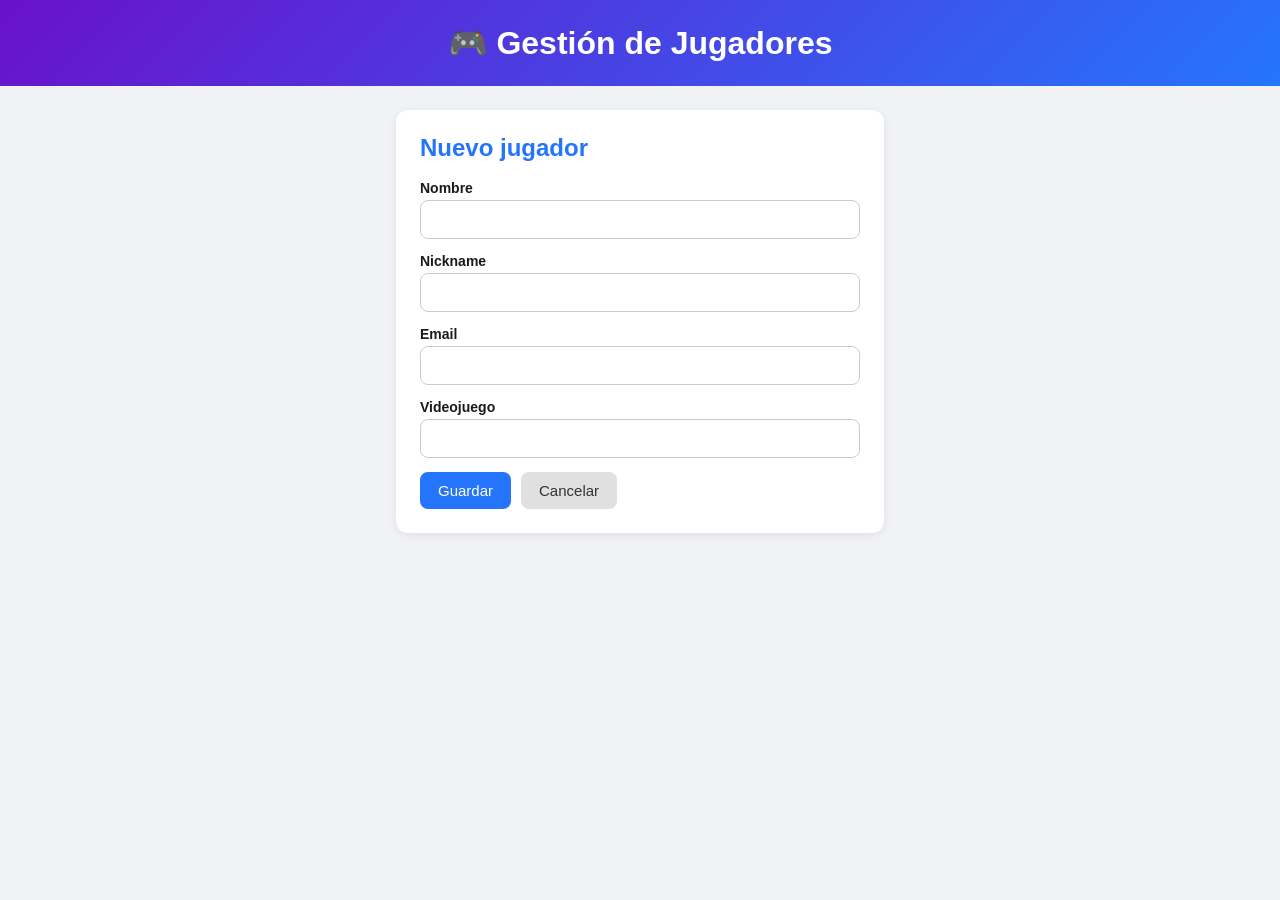
==== src/main/resources/templates/formulario.html @ feb5afa6 "feat: agregar vistas Thymeleaf y configuracion de la aplicacion" ====
<!DOCTYPE html>
<html lang="es" xmlns:th="http://www.thymeleaf.org">
<head>
    <meta charset="UTF-8">
    <meta name="viewport" content="width=device-width, initial-scale=1.0">
    <title th:text="${editar} ? 'Editar jugador' : 'Nuevo jugador'">Jugador</title>
    <style>
        * { margin: 0; padding: 0; box-sizing: border-box; }
        body { font-family: 'Segoe UI', Tahoma, sans-serif; background: #f0f2f5; color: #1a1a1a; }
        header { background: linear-gradient(135deg, #6a11cb, #2575fc); color: #fff; padding: 24px; text-align: center; }
        main { max-width: 520px; margin: 24px auto; padding: 0 16px; }
        .card { background: #fff; border-radius: 12px; padding: 24px; box-shadow: 0 2px 8px rgba(0,0,0,.08); }
        .card h2 { color: #2575fc; margin-bottom: 18px; }
        .campo { margin-bottom: 14px; }
        label { display: block; font-weight: 600; margin-bottom: 4px; font-size: 14px; }
        input { width: 100%; padding: 10px; border: 1px solid #ccc; border-radius: 8px; font-size: 15px; }
        input:focus { outline: none; border-color: #2575fc; }
        .botones { display: flex; gap: 10px; margin-top: 8px; }
        button, a.cancelar { padding: 10px 18px; border: none; border-radius: 8px; font-size: 15px;
                             cursor: pointer; text-decoration: none; display: inline-block; }
        button { background: #2575fc; color: #fff; }
        button:hover { background: #1a5fd0; }
        a.cancelar { background: #e0e0e0; color: #333; }
        a.cancelar:hover { background: #c8c8c8; }
    </style>
</head>
<body>
    <header>
        <h1>🎮 Gestión de Jugadores</h1>
    </header>

    <main>
        <div class="card">
            <h2 th:text="${editar} ? 'Editar jugador' : 'Nuevo jugador'">Nuevo jugador</h2>

            <!-- th:object enlaza el formulario con el objeto jugador del modelo -->
            <form th:action="@{/jugadores/guardar}" th:object="${jugador}" method="post">

                <!-- Campo oculto: si tiene id, el backend hará UPDATE; si no, INSERT -->
                <input type="hidden" th:field="*{id}">

                <div class="campo">
                    <label for="nombre">Nombre</label>
                    <input type="text" id="nombre" th:field="*{nombre}" required>
                </div>

                <div class="campo">
                    <label for="nickname">Nickname</label>
                    <input type="text" id="nickname" th:field="*{nickname}" required>
                </div>

                <div class="campo">
                    <label for="email">Email</label>
                    <input type="email" id="email" th:field="*{email}" required>
                </div>

                <div class="campo">
                    <label for="videojuego">Videojuego</label>
                    <input type="text" id="videojuego" th:field="*{videojuego}" required>
                </div>

                <div class="botones">
                    <button type="submit">Guardar</button>
                    <a class="cancelar" th:href="@{/jugadores}">Cancelar</a>
                </div>
            </form>
        </div>
    </main>
</body>
</html>
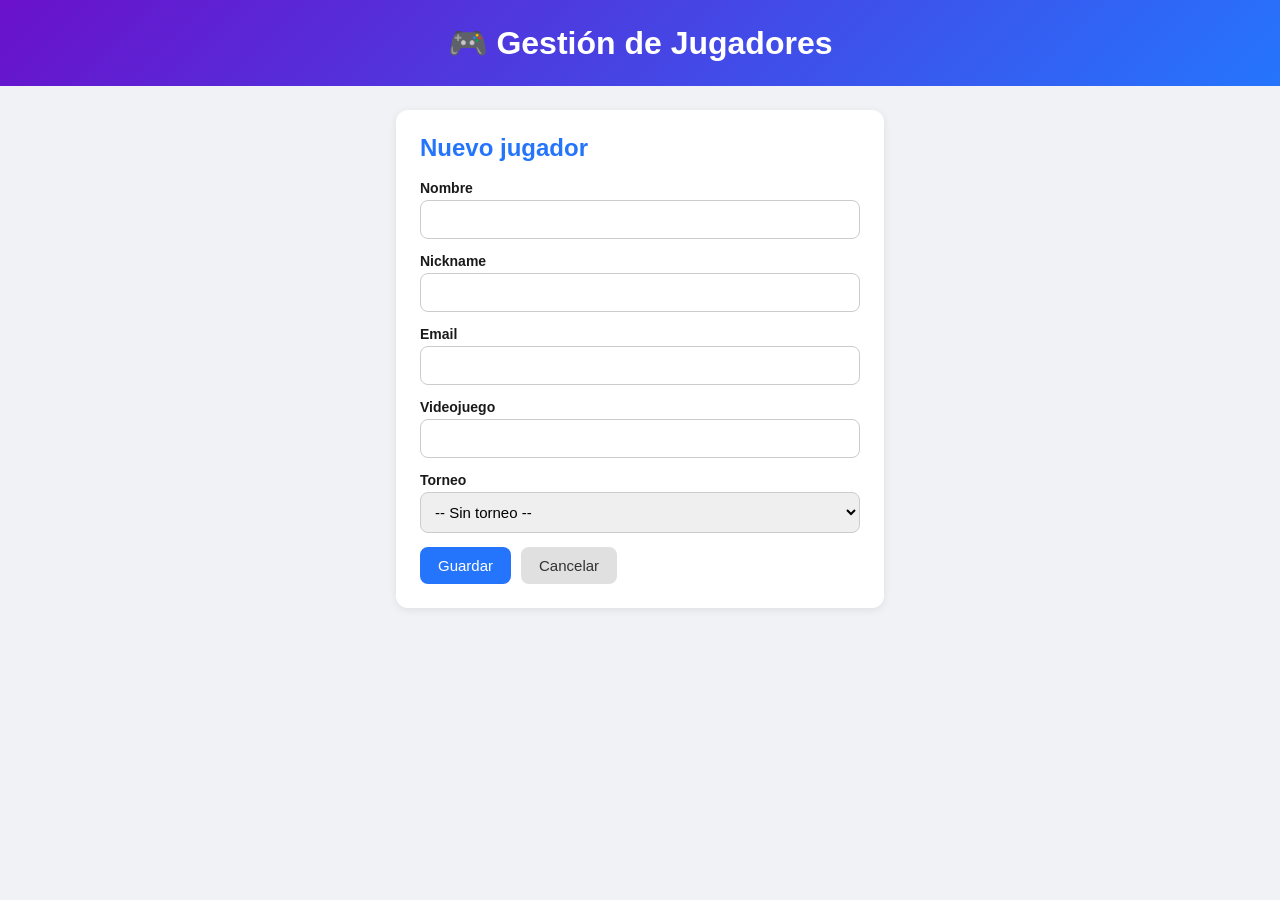
==== commit e439c2a8: "feat: inscribir jugadores a torneos y navegacion entre vistas" ====
--- a/src/main/resources/templates/formulario.html
+++ b/src/main/resources/templates/formulario.html
@@ -58,6 +58,16 @@
                     <label for="videojuego">Videojuego</label>
                     <input type="text" id="videojuego" th:field="*{videojuego}" required>
                 </div>
+                
+                <div class="campo">
+                    <label for="torneo">Torneo</label>
+                    <select id="torneo" th:field="*{torneo}"
+                            style="width:100%;padding:10px;border:1px solid #ccc;border-radius:8px;font-size:15px;">
+                        <option value="">-- Sin torneo --</option>
+                        <option th:each="t : ${torneos}" th:value="${t.nombre}" th:text="${t.nombre}"></option>
+                    </select>
+                </div>
+
 
                 <div class="botones">
                     <button type="submit">Guardar</button>
